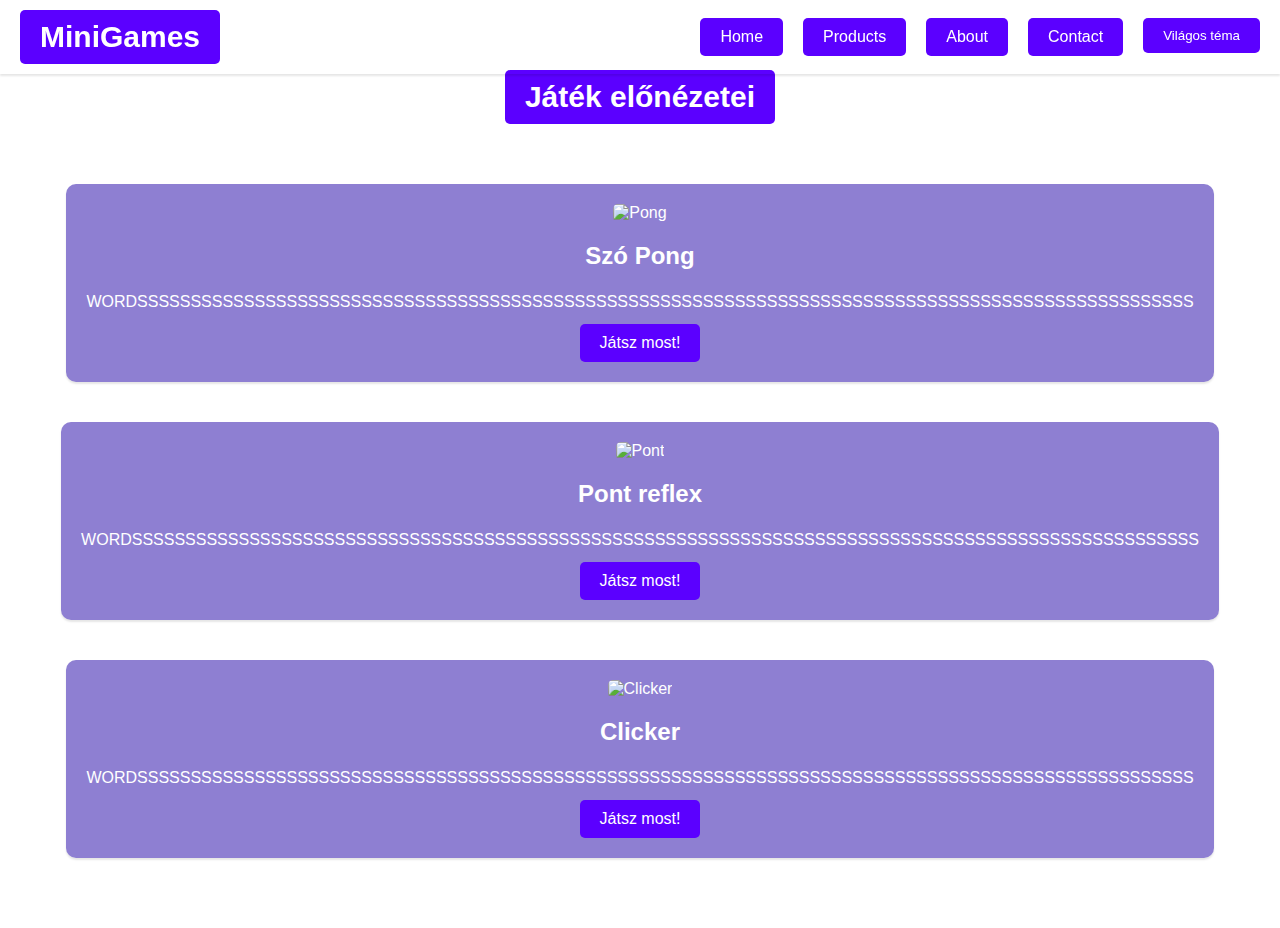
==== Index.html @ f11505f7 "external done" ====
<!DOCTYPE html>
<html>
<head>
	<link rel="stylesheet" href="style.css">
	<script src="script.js"></script>
	<title>Online Shop</title>
    <script>
</script>
	<style>

		


	</style>
</head>

<body>
	<header>
		<nav>
			<h1 class="minigame">MiniGames</h1>
			<ul>
				<li><a class="btn" href="#">Home</a></li>
				<li><a class="btn" href="#">Products</a></li>
				<li><a class="btn" href="#">About</a></li>
				<li><a class="btn" href="#">Contact</a></li>
                <li><button class="btn" id="darkmode" onclick="darkmode()">Világos téma</button></li>
			</ul>
		</nav>
	</header>
	<section>
		
		<div class="">
			<h2>Játék előnézetei</h2>
			<div class="card">
				<img src="pics/pong.jpeg" alt="Pong">
				<h3>Szó Pong</h3>
				<p>WORDSSSSSSSSSSSSSSSSSSSSSSSSSSSSSSSSSSSSSSSSSSSSSSSSSSSSSSSSSSSSSSSSSSSSSSSSSSSSSSSSSSSSSSSSSSSSSSSSSSS</p>
				<a href="#" class="btn">Játsz most!</a>
			</div>
			<div class="card">
				<img src="pics/dot.jpeg" alt="Pont">
				<h3>Pont reflex</h3>
				<p>WORDSSSSSSSSSSSSSSSSSSSSSSSSSSSSSSSSSSSSSSSSSSSSSSSSSSSSSSSSSSSSSSSSSSSSSSSSSSSSSSSSSSSSSSSSSSSSSSSSSSSS</p>
				<a href="#" class="btn">Játsz most!</a>
			</div>
			<div class="card">
				<img src="pics/clicker.jpeg" alt="Clicker">
				<h3>Clicker</h3>
				<p>WORDSSSSSSSSSSSSSSSSSSSSSSSSSSSSSSSSSSSSSSSSSSSSSSSSSSSSSSSSSSSSSSSSSSSSSSSSSSSSSSSSSSSSSSSSSSSSSSSSSSS</p>
				<a href="#" class="btn">Játsz most!</a>
			</div>
		</div>
	</section>
	<footer>
		<p>&copy; 2023 Online Shop. All rights reserved.</p>
	</footer>
</body>
</html>
---- style.css ----
body {
  background-image: url("pics/arcadebg.jpeg");
  background-position: 50%;
  font-family: 'Open Sans', sans-serif;
  color: white;
  margin: 0;
  padding: 0;
  background-repeat: no-repeat;
  background-attachment: fixed;
  background-size: cover;
}
.darkmode .card {
    background-color: rgb(0, 214, 219, 0.7);
    color: black;
}
.darkmode {
    background-image: url("pics/lightbg.jpeg");
    color: white;
  background-position: 50%;
}
.darkmode nav {
  background-color: transparent;
  color: white;
}
.darkmode header {
  background-color: transparent;
}

.darkmode header nav ul li a{
  color: white;
  background-color: #008EE9;
}

.darkmode button {
  background-color: #008EE9;
}
.darkmode .btn {
  background-color: #008EE9;
}

.darkmode header nav ul li a:hover {
  background-color: #0057DD;
  box-shadow: 0 5px 5px rgba(225,225,225,.5);
}

.darkmode .btn:hover {
  background-color: #0057DD;
  box-shadow: 0 5px 5px rgba(225,225,225,.5);
}

.darkmode .card:hover {
  box-shadow: 0 4px 4px rgba(225,225,225,.5);
  top: -5px;
  transition: all 0.5s ease;
}

.darkmode .minigame {
  background-color: #008EE9;
}

.darkmode h2 {
  color: black;
  background-color: #008EE9;
  display: inline-block;
  padding: 10px 20px;
  color: #fff;
  text-decoration: none;
  border-radius: 5px;
}


header {
  background-color: transparent;
  box-shadow: 0 2px 2px rgba(0,0,0,.1);
  padding: 10px 20px;
  position: fixed;
  top: 0;
  left: 0;
  right: 0;
  z-index: 9999;
}
nav {
  display: flex;
  justify-content: space-between;
  align-items: center;
}
nav h1 {
  margin: 0;
  padding: 0;
  font-size: 30px;
  font-weight: 600;
}
nav ul {
  list-style: none;
  margin: 0;
  padding: 0;
  display: flex;
}
nav li {
  margin-left: 20px;
}
nav a {
  color: white;
  text-decoration: none;
  font-weight: 500;
  transition: all 0.3s ease;
  
}
nav a:hover {
  box-shadow: 0 5px 5px rgba(0,0,0,.5);
}

button:hover {
  box-shadow: 0 5px 5px rgba(0,0,0,.5);
}

.btn:hover {
  box-shadow: 0 5px 5px rgba(0,0,0,.5);
}

button {
  border: none;
}

section {
  padding-top: 70px;
  text-align: center;
}
h2 {
  font-size: 30px;
  margin-top: 0;
  margin-bottom: 40px;
  background-color: #5B00FF;
  display: inline-block;
  padding: 10px 20px;
  color: #fff;
  text-decoration: none;
  border-radius: 5px;
}
.card {
  background-color: rgb(30, 0, 166, 0.5);
  box-shadow: 0 2px 2px rgba(0,0,0,.1);
  padding: 20px;
  margin: 20px;
  border-radius: 10px;
  transition: all 0.3s ease;
  display: inline-block;
  position: relative;
}
.card:hover {
  box-shadow: 0 4px 4px rgba(0,0,0,.2);
  top: -5px;
  transition: all 0.5s ease;
}
.card img {
  width: 100%;
  max-width: 300px;
  height: auto;
  border-radius: 5px;
}
.card h3 {
  font-size: 24px;
  margin-top: 20px;
  margin-bottom: 10px;
}
.card p {
  font-size: 16px;
  line-height: 1.5;
  margin: 0;
  padding: 10px 0;
}
.btn {
  display: inline-block;
  padding: 10px 20px;
  background-color: #5B00FF;
  color: #fff;
  text-decoration: none;
  border-radius: 5px;
  transition: all 0.6s ease;
}
.btn:hover {
  background-color: #3B00A6;
  transform: translateY(-8px);
}

.minigame {
  display: inline-block;
  padding: 10px 20px;
  background-color: #5B00FF;
  color: #fff;
  text-decoration: none;
  border-radius: 5px;
}
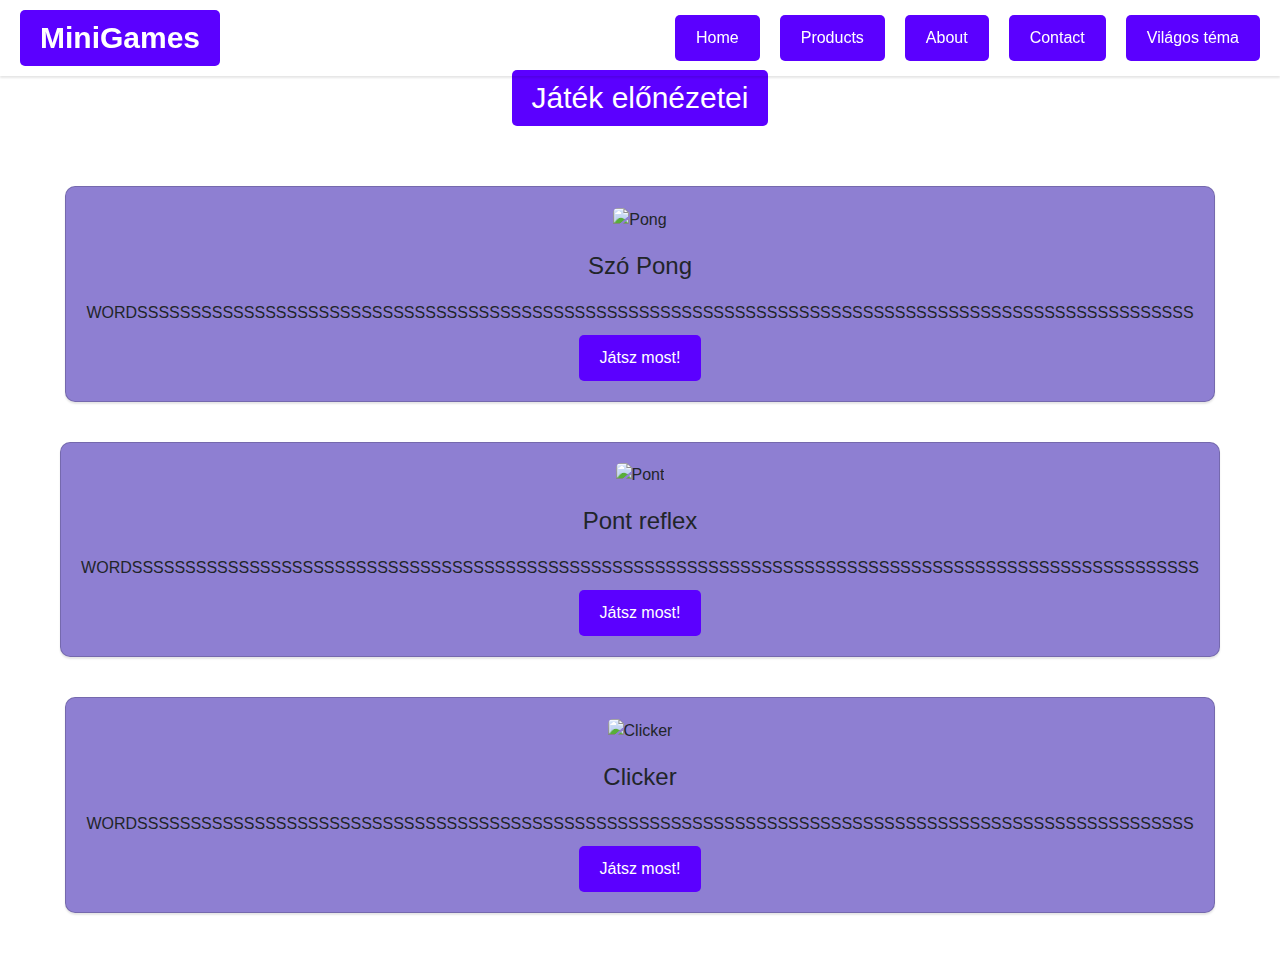
==== commit ddb315fb: "title" ====
--- a/Index.html
+++ b/Index.html
@@ -1,17 +1,18 @@
 <!DOCTYPE html>
-<html>
+<html lang="hu">
 <head>
+	<meta charset="UTF-8" />
+    <meta http-equiv="X-UA-Compatible" content="IE=edge" />
+    <meta name="viewport" content="width=device-width, initial-scale=1.0" />
+    <link
+      href="https://cdn.jsdelivr.net/npm/bootstrap@5.2.3/dist/css/bootstrap.min.css"
+      rel="stylesheet"
+    />
+    <script src="https://cdn.jsdelivr.net/npm/bootstrap@5.2.3/dist/js/bootstrap.bundle.min.js"></script>
+    <script src="https://ajax.googleapis.com/ajax/libs/jquery/3.6.3/jquery.min.js"></script>
 	<link rel="stylesheet" href="style.css">
 	<script src="script.js"></script>
-	<title>Online Shop</title>
-    <script>
-</script>
-	<style>
-
-		
-
-
-	</style>
+	<title>MiniGames</title>
 </head>
 
 <body>
@@ -28,9 +29,8 @@
 		</nav>
 	</header>
 	<section>
-		
+		<h2>Játék előnézetei</h2>
 		<div class="">
-			<h2>Játék előnézetei</h2>
 			<div class="card">
 				<img src="pics/pong.jpeg" alt="Pong">
 				<h3>Szó Pong</h3>
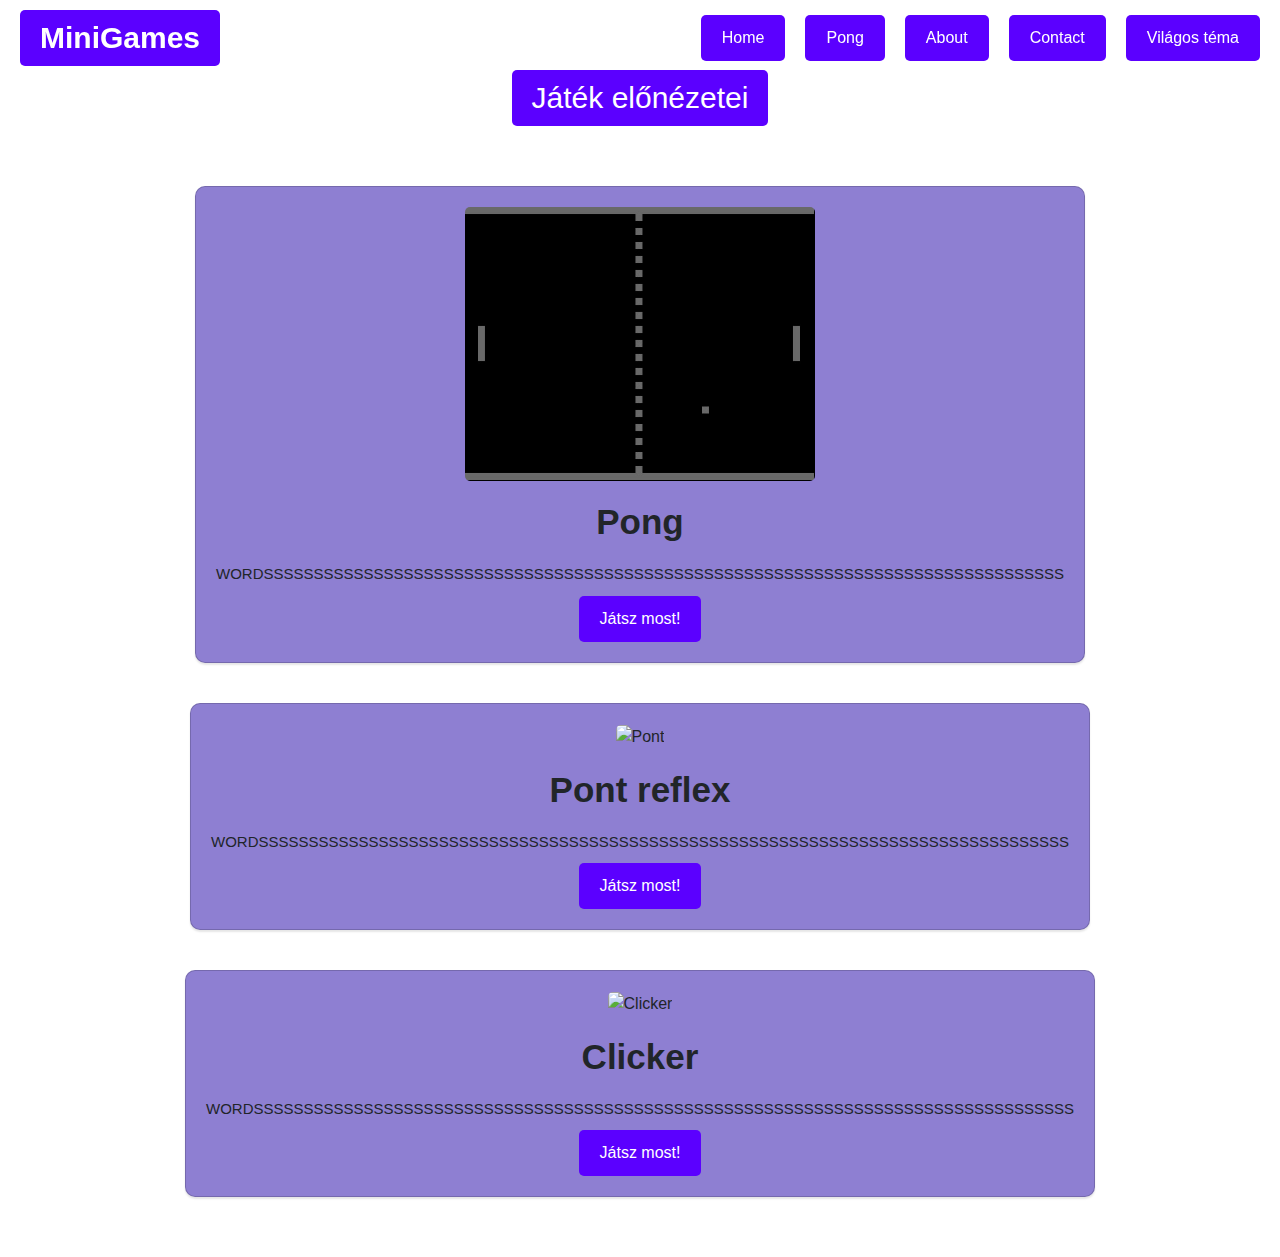
==== commit b64ccff4: "animations" ====
--- a/Index.html
+++ b/Index.html
@@ -11,17 +11,18 @@
     <script src="https://cdn.jsdelivr.net/npm/bootstrap@5.2.3/dist/js/bootstrap.bundle.min.js"></script>
     <script src="https://ajax.googleapis.com/ajax/libs/jquery/3.6.3/jquery.min.js"></script>
 	<link rel="stylesheet" href="style.css">
+	<link rel="shortcut icon" href="pics/favicon.jpeg">
 	<script src="script.js"></script>
 	<title>MiniGames</title>
 </head>
 
-<body>
+<body background="pics/arcadebg.jpeg">
 	<header>
 		<nav>
 			<h1 class="minigame">MiniGames</h1>
 			<ul>
-				<li><a class="btn" href="#">Home</a></li>
-				<li><a class="btn" href="#">Products</a></li>
+				<li><a class="btn" href="Index.html">Home</a></li>
+				<li><a class="btn" href="ponggg.html">Pong</a></li>
 				<li><a class="btn" href="#">About</a></li>
 				<li><a class="btn" href="#">Contact</a></li>
                 <li><button class="btn" id="darkmode" onclick="darkmode()">Világos téma</button></li>
@@ -33,20 +34,20 @@
 		<div class="">
 			<div class="card">
 				<img src="pics/pong.jpeg" alt="Pong">
-				<h3>Szó Pong</h3>
-				<p>WORDSSSSSSSSSSSSSSSSSSSSSSSSSSSSSSSSSSSSSSSSSSSSSSSSSSSSSSSSSSSSSSSSSSSSSSSSSSSSSSSSSSSSSSSSSSSSSSSSSSS</p>
-				<a href="#" class="btn">Játsz most!</a>
+				<h3>Pong</h3>
+				<p>WORDSSSSSSSSSSSSSSSSSSSSSSSSSSSSSSSSSSSSSSSSSSSSSSSSSSSSSSSSSSSSSSSSSSSSSSSSSSSSSSSS</p>
+				<a href="ponggg.html" class="btn">Játsz most!</a>
 			</div>
 			<div class="card">
 				<img src="pics/dot.jpeg" alt="Pont">
 				<h3>Pont reflex</h3>
-				<p>WORDSSSSSSSSSSSSSSSSSSSSSSSSSSSSSSSSSSSSSSSSSSSSSSSSSSSSSSSSSSSSSSSSSSSSSSSSSSSSSSSSSSSSSSSSSSSSSSSSSSSS</p>
+				<p>WORDSSSSSSSSSSSSSSSSSSSSSSSSSSSSSSSSSSSSSSSSSSSSSSSSSSSSSSSSSSSSSSSSSSSSSSSSSSSSSSSSS</p>
 				<a href="#" class="btn">Játsz most!</a>
 			</div>
 			<div class="card">
 				<img src="pics/clicker.jpeg" alt="Clicker">
 				<h3>Clicker</h3>
-				<p>WORDSSSSSSSSSSSSSSSSSSSSSSSSSSSSSSSSSSSSSSSSSSSSSSSSSSSSSSSSSSSSSSSSSSSSSSSSSSSSSSSSSSSSSSSSSSSSSSSSSSS</p>
+				<p>WORDSSSSSSSSSSSSSSSSSSSSSSSSSSSSSSSSSSSSSSSSSSSSSSSSSSSSSSSSSSSSSSSSSSSSSSSSSSSSSSSSSS</p>
 				<a href="#" class="btn">Játsz most!</a>
 			</div>
 		</div>
--- a/style.css
+++ b/style.css
@@ -1,5 +1,4 @@
 body {
-  background-image: url("pics/arcadebg.jpeg");
   background-position: 50%;
   font-family: 'Open Sans', sans-serif;
   color: white;
@@ -67,11 +66,10 @@
   text-decoration: none;
   border-radius: 5px;
 }
-
+ 
 
 header {
   background-color: transparent;
-  box-shadow: 0 2px 2px rgba(0,0,0,.1);
   padding: 10px 20px;
   position: fixed;
   top: 0;
@@ -104,6 +102,7 @@
   text-decoration: none;
   font-weight: 500;
   transition: all 0.3s ease;
+  animation: Slidein 1.5s ease-in 0s 1 normal none;
   
 }
 nav a:hover {
@@ -120,12 +119,14 @@
 
 button {
   border: none;
+  animation: fadeIn 4s;
 }
 
 section {
   padding-top: 70px;
   text-align: center;
 }
+
 h2 {
   font-size: 30px;
   margin-top: 0;
@@ -154,17 +155,18 @@
 }
 .card img {
   width: 100%;
-  max-width: 300px;
+  max-width: 350px;
   height: auto;
   border-radius: 5px;
 }
 .card h3 {
-  font-size: 24px;
+  font-size: 35px;
   margin-top: 20px;
   margin-bottom: 10px;
+  font-weight: bold;
 }
 .card p {
-  font-size: 16px;
+  font-size: 15px;
   line-height: 1.5;
   margin: 0;
   padding: 10px 0;
@@ -190,4 +192,21 @@
   color: #fff;
   text-decoration: none;
   border-radius: 5px;
+  animation: fadeIn 2s;
+}
+
+@keyframes Slidein {
+  from {
+    transform: translateX(800px);
+  }
+
+  to {
+    transform: translateX(0);
+  }
+
+}
+
+@keyframes fadeIn {
+  0% { opacity: 0; }
+  100% { opacity: 1; }
 }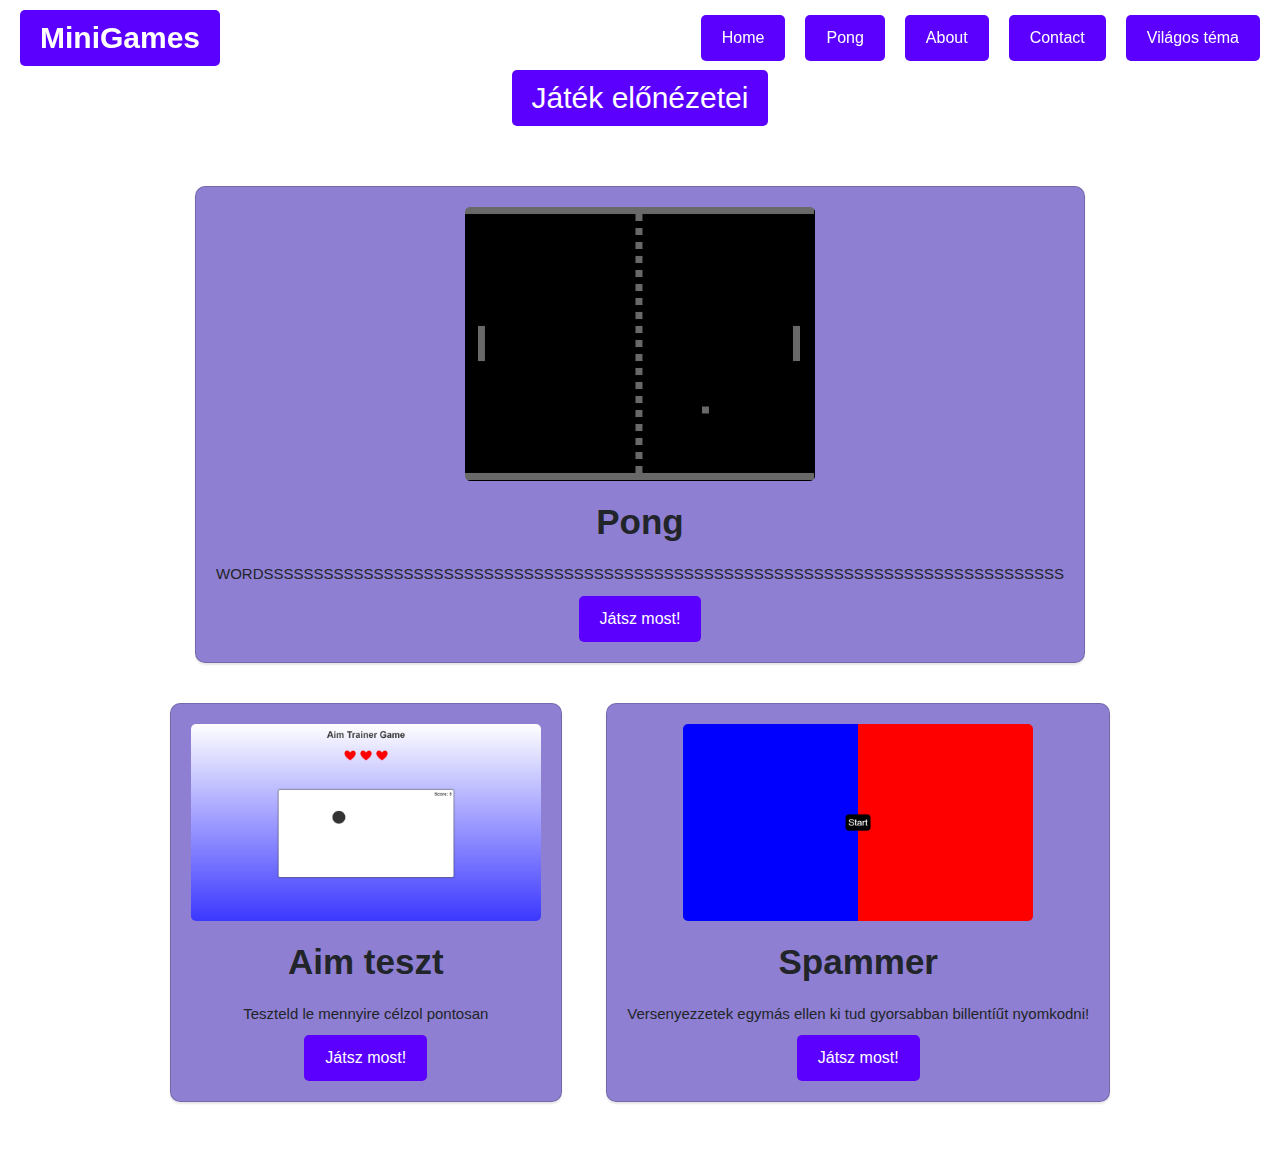
==== commit 7c7703d8: "Merge pull request #10 from pinterroniaron/9-indexhtml-frissítése" ====
--- a/Index.html
+++ b/Index.html
@@ -39,21 +39,21 @@
 				<a href="ponggg.html" class="btn">Játsz most!</a>
 			</div>
 			<div class="card">
-				<img src="pics/dot.jpeg" alt="Pont">
-				<h3>Pont reflex</h3>
-				<p>WORDSSSSSSSSSSSSSSSSSSSSSSSSSSSSSSSSSSSSSSSSSSSSSSSSSSSSSSSSSSSSSSSSSSSSSSSSSSSSSSSSS</p>
-				<a href="#" class="btn">Játsz most!</a>
+				<img src="pics/aimteszt.png" alt="Aimteszt">
+				<h3>Aim teszt</h3>
+				<p>Teszteld le mennyire célzol pontosan</p>
+				<a href="aimteszt.html" class="btn">Játsz most!</a>
 			</div>
 			<div class="card">
-				<img src="pics/clicker.jpeg" alt="Clicker">
-				<h3>Clicker</h3>
-				<p>WORDSSSSSSSSSSSSSSSSSSSSSSSSSSSSSSSSSSSSSSSSSSSSSSSSSSSSSSSSSSSSSSSSSSSSSSSSSSSSSSSSSS</p>
-				<a href="#" class="btn">Játsz most!</a>
+				<img src="pics/spammer.png" alt="Spammer">
+				<h3>Spammer</h3>
+				<p>Versenyezzetek egymás ellen ki tud gyorsabban billentíűt nyomkodni!</p>
+				<a href="spammer.html" class="btn">Játsz most!</a>
 			</div>
 		</div>
 	</section>
 	<footer>
-		<p>&copy; 2023 Online Shop. All rights reserved.</p>
+		<p>Készítette:Pintér Roni Áron, Szollinger Rajmund, Nováki Tamás</p>
 	</footer>
 </body>
 </html>
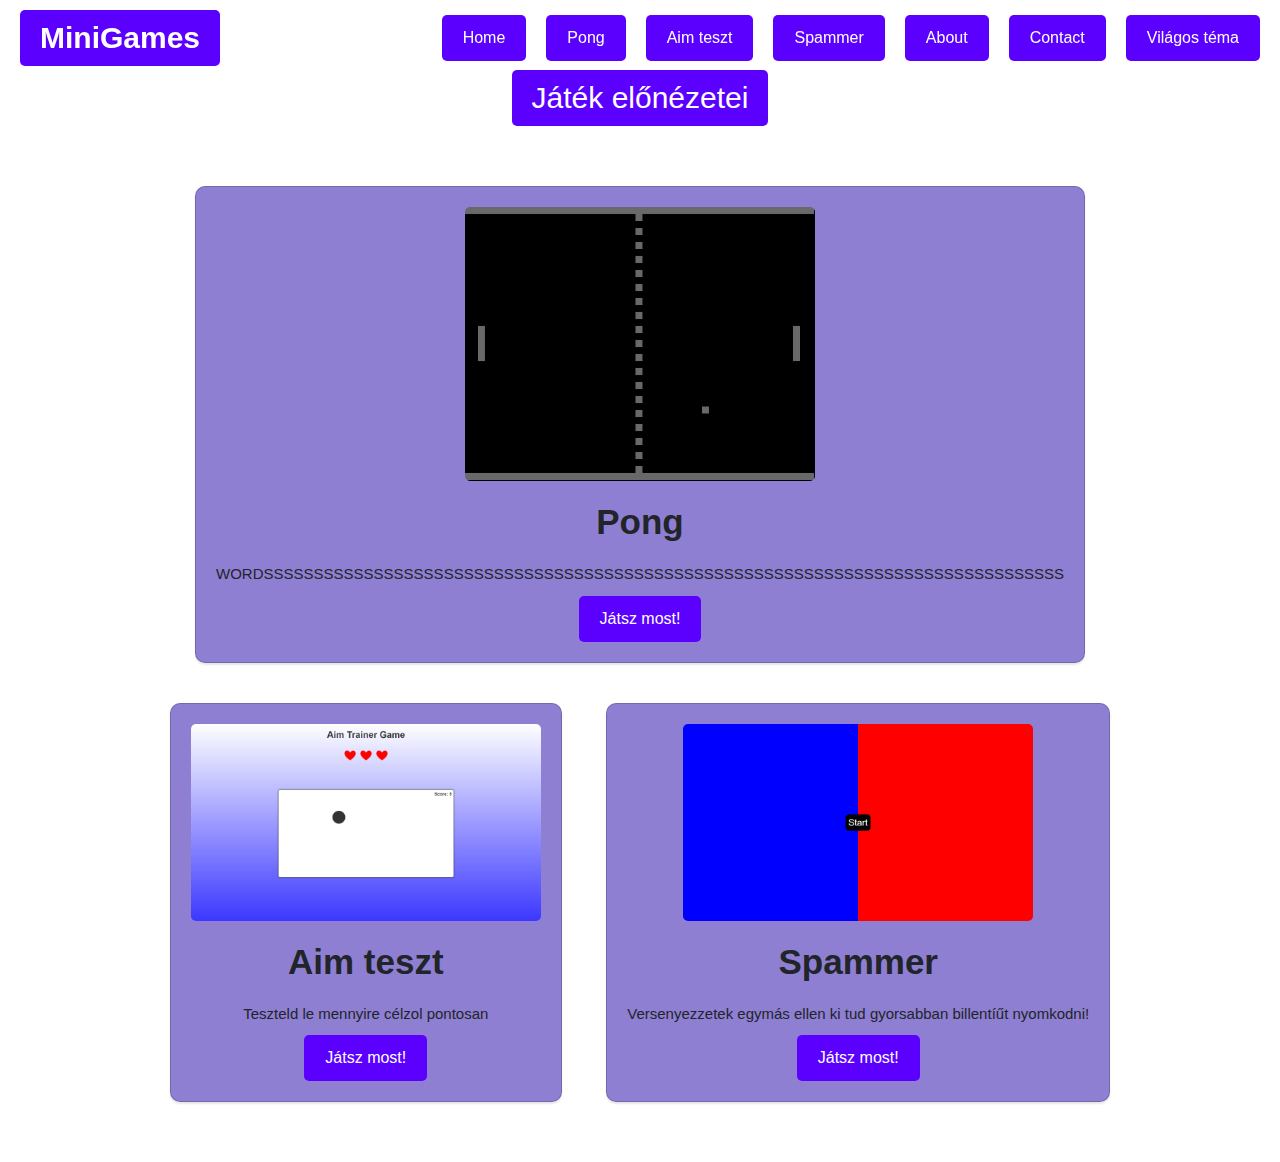
==== commit f41bc3ca: "nav kész" ====
--- a/Index.html
+++ b/Index.html
@@ -21,8 +21,10 @@
 		<nav>
 			<h1 class="minigame">MiniGames</h1>
 			<ul>
-				<li><a class="btn" href="Index.html">Home</a></li>
+				<li><a class="btn" href="index.html">Home</a></li>
 				<li><a class="btn" href="ponggg.html">Pong</a></li>
+				<li><a class="btn" href="aimteszt.html">Aim teszt</a></li>
+				<li><a class="btn" href="spammer.html">Spammer</a></li>
 				<li><a class="btn" href="#">About</a></li>
 				<li><a class="btn" href="#">Contact</a></li>
                 <li><button class="btn" id="darkmode" onclick="darkmode()">Világos téma</button></li>
@@ -56,4 +58,6 @@
 		<p>Készítette:Pintér Roni Áron, Szollinger Rajmund, Nováki Tamás</p>
 	</footer>
 </body>
+<script src="hangvezerles.js"></script>
+<div id="status"></div>
 </html>
